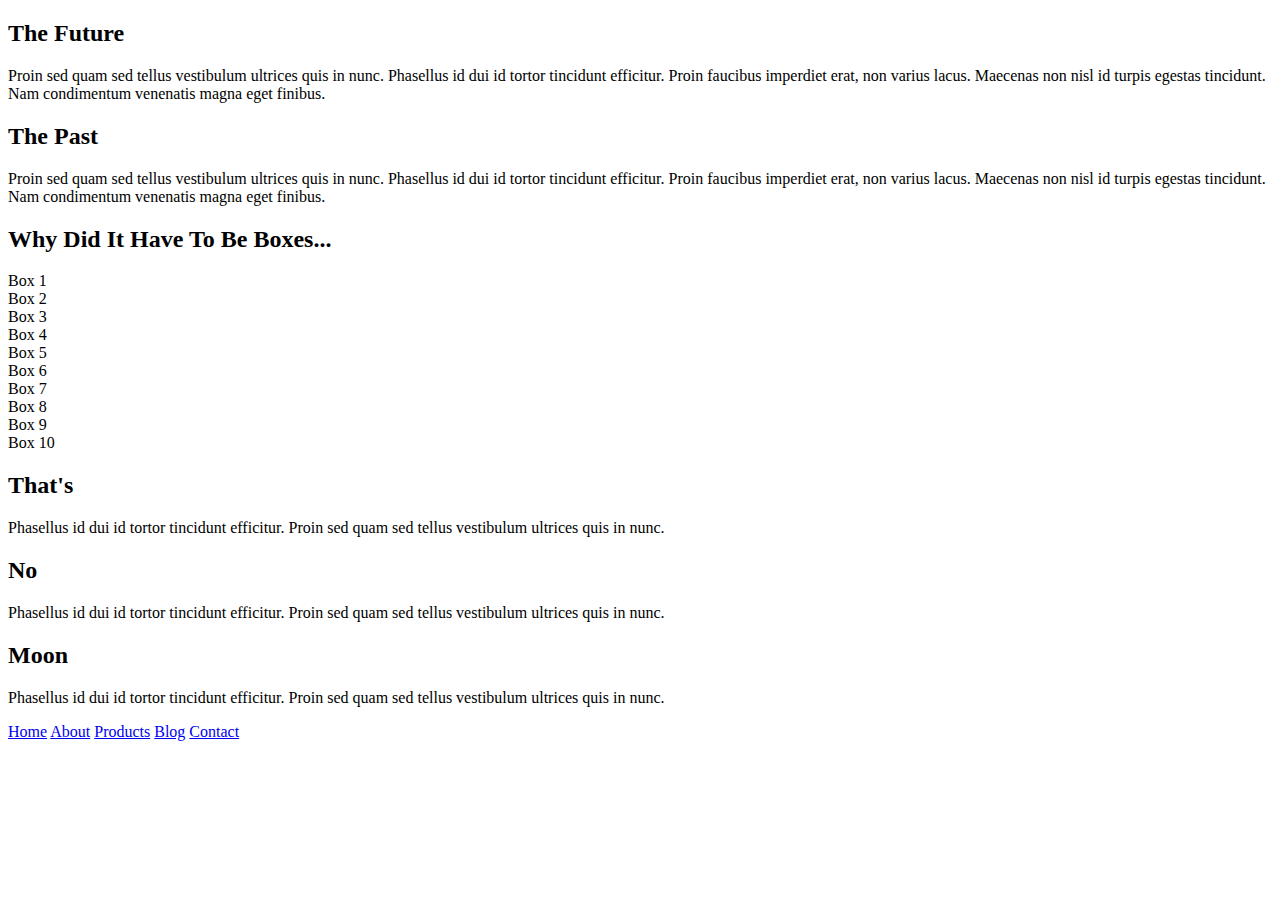
==== index.html @ d54ca3fa "Saving Sprint Project" ====
<!doctype html>

<html lang="en">

<head>
    <meta charset="utf-8">

    <title>Sprint Challenge - Home</title>

    <link href="https://fonts.googleapis.com/css?family=Roboto|Rubik" rel="stylesheet">
    <link rel="stylesheet" href="css/index.css">

</head>

<body>
    <div class="container">

        <section class="top-content">
            <div class="text-container">
                <h2>The Future</h2>
                <p>Proin sed quam sed tellus vestibulum ultrices quis in nunc. Phasellus id dui id tortor tincidunt
                    efficitur. Proin faucibus imperdiet erat, non varius lacus. Maecenas non nisl id turpis egestas
                    tincidunt. Nam condimentum venenatis magna eget finibus.</p>
            </div>
            <div class="text-container">
                <h2>The Past</h2>
                <p>Proin sed quam sed tellus vestibulum ultrices quis in nunc. Phasellus id dui id tortor tincidunt
                    efficitur. Proin faucibus imperdiet erat, non varius lacus. Maecenas non nisl id turpis egestas
                    tincidunt. Nam condimentum venenatis magna eget finibus.</p>
            </div>
        </section>

        <section class="middle-content">

            <h2>Why Did It Have To Be Boxes...</h2>

            <div class="boxes">
                <div class="box">Box 1</div>
                <div class="box">Box 2</div>
                <div class="box">Box 3</div>
                <div class="box">Box 4</div>
                <div class="box">Box 5</div>
                <div class="box">Box 6</div>
                <div class="box">Box 7</div>
                <div class="box">Box 8</div>
                <div class="box">Box 9</div>
                <div class="box">Box 10</div>
            </div>

        </section>

        <section class="bottom-content">

            <div class="text-container">
                <h2>That's</h2>
                <p>Phasellus id dui id tortor tincidunt efficitur. Proin sed quam sed tellus vestibulum ultrices quis in
                    nunc.</p>
            </div>
            <div class="text-container">
                <h2>No</h2>
                <p>Phasellus id dui id tortor tincidunt efficitur. Proin sed quam sed tellus vestibulum ultrices quis in
                    nunc.</p>
            </div>
            <div class="text-container">
                <h2>Moon</h2>
                <p>Phasellus id dui id tortor tincidunt efficitur. Proin sed quam sed tellus vestibulum ultrices quis in
                    nunc.</p>
            </div>

        </section>

        <footer>
            <nav>
                <a href="#">Home</a>
                <a href="#">About</a>
                <a href="#">Products</a>
                <a href="#">Blog</a>
                <a href="#">Contact</a>
            </nav>
        </footer>
    </div><!-- container -->
</body>

</html>
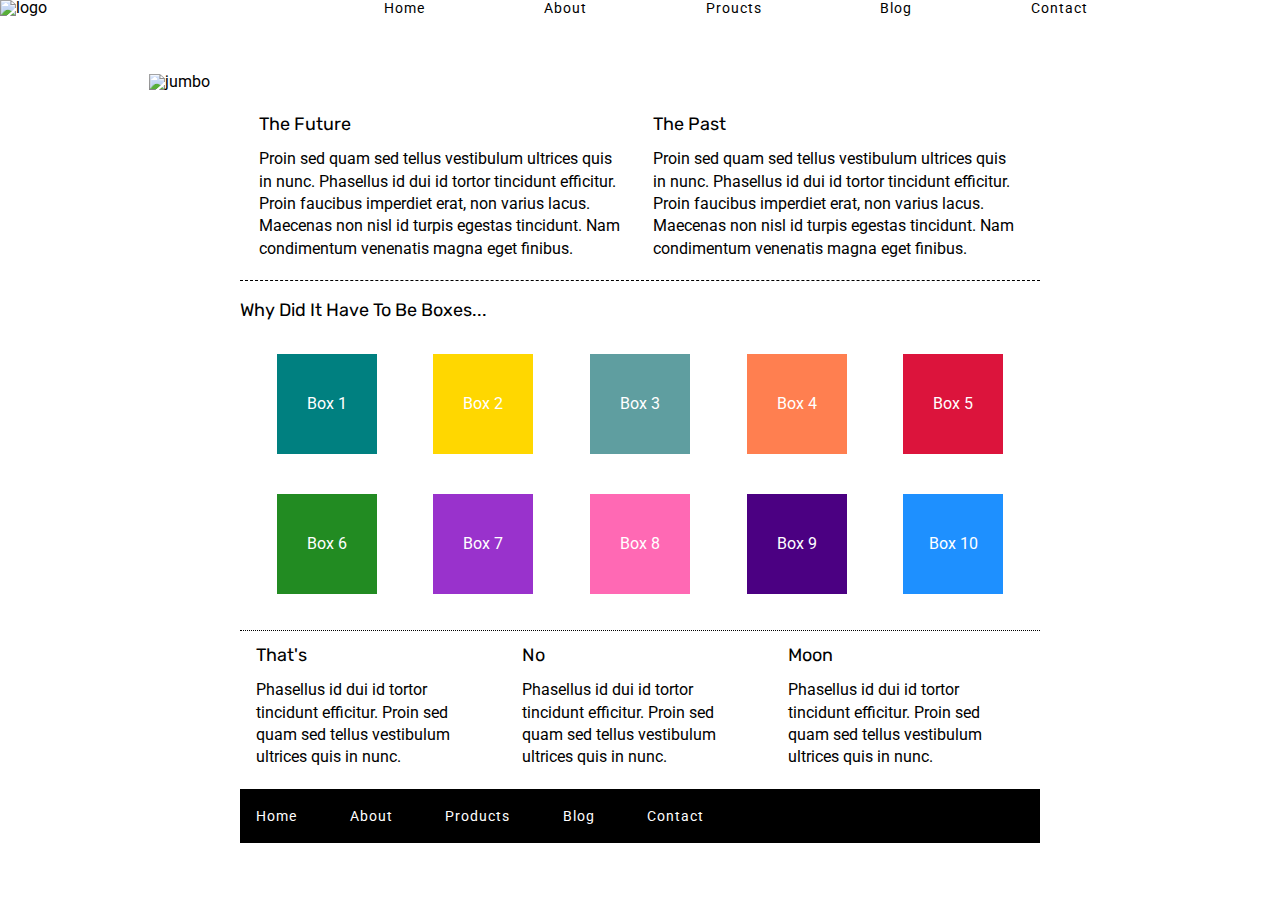
==== commit 3cec998d: "Save After 2 hours" ====
--- a/index.html
+++ b/index.html
@@ -11,6 +11,26 @@
     <link rel="stylesheet" href="css/index.css">
 
 </head>
+ <!-- Added Nav Bar to Project-->
+<header id="home">
+    <nav>
+      <div class="logo">
+        <img
+          src="img/lambda-black.png"
+          alt="logo">
+      </div>
+      <div class="links">
+        <a href="#home">Home</a>
+        <a href="#about">About</a>
+        <a href="#products">Proucts</a>
+        <a href="#blog">Blog</a>
+        <a href="#contact">Contact</a>
+      </div>
+    </nav>
+  </header>
+  <div class="header-img">
+    <img class="header-img" src="img/jumbo.jpg" alt="jumbo">
+  </div>
 
 <body>
     <div class="container">
@@ -30,24 +50,28 @@
             </div>
         </section>
 
-        <section class="middle-content">
+        <section id="experience">
+            <h2>Why Did It Have To Be Boxes...</h2>
+          
+            <div class="Boxing">
+              <div class="box teal">Box 1</div>
+              <div class="box gold">Box 2</div>
+              <div class="box cadetblue">Box 3</div>
+              <div class="box coral">Box 4</div>
+              <div class="box crimson">Box 5</div>
+            </div>
+          
+          
+            <div class="Boxing">
+              <div class="box forestgreen">Box 6</div>
+              <div class="box darkorchid">Box 7</div>
+              <div class="box hotpink">Box 8</div>
+              <div class="box indigo">Box 9</div>
+              <div class="box dodgerblue">Box 10</div>
+            </div>
+          </section>
 
-            <h2>Why Did It Have To Be Boxes...</h2>
-
-            <div class="boxes">
-                <div class="box">Box 1</div>
-                <div class="box">Box 2</div>
-                <div class="box">Box 3</div>
-                <div class="box">Box 4</div>
-                <div class="box">Box 5</div>
-                <div class="box">Box 6</div>
-                <div class="box">Box 7</div>
-                <div class="box">Box 8</div>
-                <div class="box">Box 9</div>
-                <div class="box">Box 10</div>
-            </div>
-
-        </section>
+          <div class="firstBorderLine"></div>
 
         <section class="bottom-content">
 
--- a/css/index.css
+++ b/css/index.css
@@ -0,0 +1,293 @@
+/* http://meyerweb.com/eric/tools/css/reset/ 
+   v2.0 | 20110126
+   License: none (public domain)
+*/
+
+html, body, div, span, applet, object, iframe,
+h1, h2, h3, h4, h5, h6, p, blockquote, pre,
+a, abbr, acronym, address, big, cite, code,
+del, dfn, em, img, ins, kbd, q, s, samp,
+small, strike, strong, sub, sup, tt, var,
+b, u, i, center,
+dl, dt, dd, ol, ul, li,
+fieldset, form, label, legend,
+table, caption, tbody, tfoot, thead, tr, th, td,
+article, aside, canvas, details, embed, 
+figure, figcaption, footer, header, hgroup, 
+menu, nav, output, ruby, section, summary,
+time, mark, audio, video {
+	margin: 0;
+	padding: 0;
+	border: 0;
+	font-size: 100%;
+	font: inherit;
+	vertical-align: baseline;
+}
+/* HTML5 display-role reset for older browsers */
+article, aside, details, figcaption, figure, 
+footer, header, hgroup, menu, nav, section {
+	display: block;
+}
+body {
+	line-height: 1;
+}
+ol, ul {
+	list-style: none;
+}
+blockquote, q {
+	quotes: none;
+}
+blockquote:before, blockquote:after,
+q:before, q:after {
+	content: '';
+	content: none;
+}
+table {
+	border-collapse: collapse;
+	border-spacing: 0;
+}
+
+* {
+    box-sizing: border-box;
+}
+
+html, body {
+    height: 100%;
+    font-family: 'Roboto', sans-serif;
+}
+
+h1, h2, h3, h4, h5 {
+    font-size: 18px;
+    margin-bottom: 15px;
+    font-family: 'Rubik', sans-serif;
+}
+
+p {
+    line-height: 1.4;
+}
+
+/* Adding Nav CSS Here */
+header{
+    height:0%;
+    background-color:#E0FFFF;
+    background-repeat:no-repeat;
+    background-size:cover;
+    background-position:center;
+    background-attachment:fixed;
+  }
+  /* nav styles start here  */
+  header nav{
+    width:100%;
+    
+    display:flex;
+    justify-content:space-between;
+  }
+  
+  .logo{
+  border: 23%;
+    width:20%;
+  
+
+   /* Why is the logo imgage getting smaller? */ 
+  }
+  .logo img{
+    max-width:100%;
+    
+  }
+  .links{
+    font-size: 14px;
+    padding-right: 15%;
+    width:70%;
+    display:flex;
+    justify-content:space-between;
+    align-items:center;
+  }
+  nav a{
+    color:black;
+    text-decoration:none;
+    letter-spacing:1px;
+  }
+  nav a:hover{
+    color:rgb(93, 199, 199);
+  }
+  /* nav styles end here  */
+  .header-img {
+      margin-top:3%;
+      margin-bottom:1%;
+      padding-left:6%;
+  }
+
+.container {
+    width: 800px;
+    margin: 0 auto;
+}
+
+.top-content {
+    display: flex;
+    flex-wrap: wrap;
+    justify-content: space-evenly;
+    margin-bottom: 20px;
+    border-bottom: 1px dashed black;
+}
+
+.top-content .text-container {
+    width: 48%;
+    padding: 0 1%;
+    padding-bottom: 20px;  
+}
+
+/* Boxing Start */
+
+.box{
+	width:100px;
+  height:100px;
+  color: white;
+  display: flex;
+  flex-direction: row;
+  align-items: center;
+  justify-content: space-between;
+  margin:1% 0;
+  margin-left:2%;
+  width:20%
+  
+}
+ 
+.Boxing {
+  display: flex;
+  flex-direction: row;
+  justify-content: space-evenly;
+  
+}
+
+.teal{
+  width: 12.5%;
+  height: 100px;
+  background: teal;
+  margin: 20px 2.5%;
+  display: flex;
+  justify-content: space-evenly;
+  align-content: space-between;
+}
+.gold{
+  width: 12.5%;
+  height: 100px;
+  background:gold;
+  margin: 20px 2.5%;
+  display: flex;
+  justify-content: space-evenly;
+  align-content: space-between;
+}
+.cadetblue{
+  width: 12.5%;
+  height: 100px;
+  background: cadetblue;
+  margin: 20px 2.5%;
+  display: flex;
+  justify-content: space-evenly;
+  align-content: space-between;
+}
+.coral {
+  width: 12.5%;
+  height: 100px;
+  background: coral;
+  margin: 20px 2.5%;
+  display: flex;
+  justify-content: space-evenly;
+  align-content: space-between;
+}
+.crimson{
+  width: 12.5%;
+  height: 100px;
+  background: crimson;
+  margin: 20px 2.5%;
+  display: flex;
+  justify-content: space-evenly;
+  align-content: space-between;
+}
+.forestgreen{
+  width: 12.5%;
+  height: 100px;
+  background: forestgreen;
+  margin: 20px 2.5%;
+  display: flex;
+  justify-content: space-evenly;
+  align-content: space-between;
+}
+.darkorchid{
+  width: 12.5%;
+  height: 100px;
+  background: darkorchid;
+  margin: 20px 2.5%;
+  display: flex;
+  justify-content: space-evenly;
+  align-content: space-between;
+}
+.hotpink{
+  width: 12.5%;
+  height: 100px;
+  background: hotpink;
+  margin: 20px 2.5%;
+  display: flex;
+  justify-content: space-evenly;
+  align-content: space-between;
+}
+.indigo{
+  width: 12.5%;
+  height: 100px;
+  background: indigo;
+  margin: 20px 2.5%;
+  display: flex;
+  justify-content: space-evenly;
+  align-content: space-between;
+}
+.dodgerblue{
+  width: 12.5%;
+  height: 100px;
+  background: dodgerblue;
+  margin: 20px 2.5%;
+  display: flex;
+  justify-content: space-evenly;
+  align-content: space-between;
+}
+
+/*Boxing End */
+
+.firstBorderLine {
+	display:flex;
+	padding: 1%;
+	border-bottom:1px dotted black;
+	margin-bottom: 15px;
+}
+
+.bottom-content {
+    display: flex;
+    margin: 0 2% 20px;
+    justify-content: space-around;
+}
+
+.bottom-content .text-container {
+    padding-right: 4%;
+}
+
+.bottom-content .text-container:last-child {
+    padding-right: 0;
+}
+
+footer {
+    width: 100%;
+    background: black;
+}
+
+footer nav {
+    width: 60%;
+    display: flex;
+    justify-content: space-between;
+    align-items: center;
+    padding: 20px 2%;
+    font-size: 14px;
+}
+
+footer nav a {
+    color: white;
+    text-decoration: none;
+}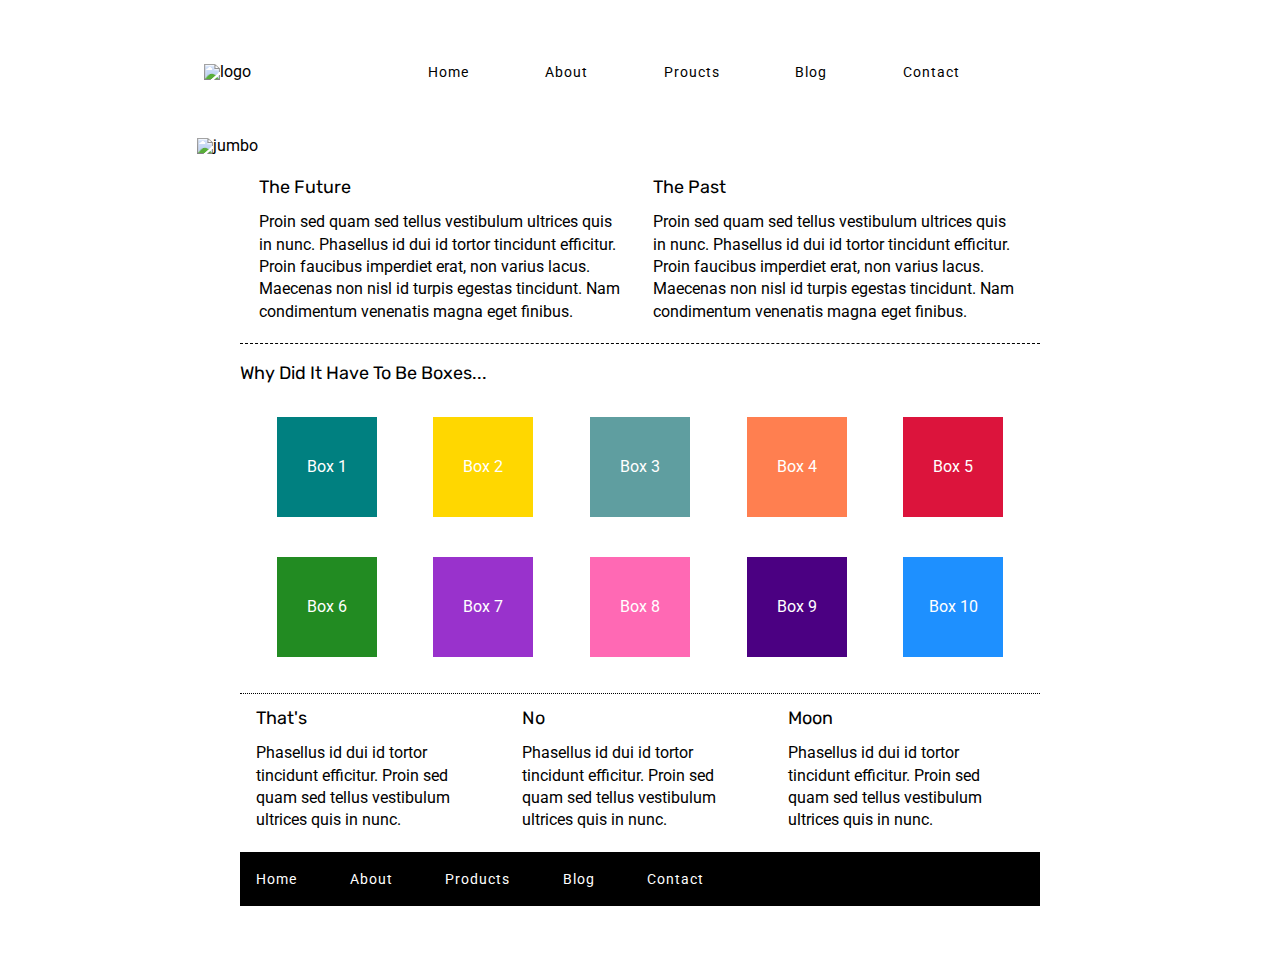
==== commit a456c729: "Edited after one on one" ====
--- a/index.html
+++ b/index.html
@@ -11,26 +11,24 @@
     <link rel="stylesheet" href="css/index.css">
 
 </head>
- <!-- Added Nav Bar to Project-->
+<!-- Added Nav Bar to Project-->
 <header id="home">
     <nav>
-      <div class="logo">
-        <img
-          src="img/lambda-black.png"
-          alt="logo">
-      </div>
-      <div class="links">
-        <a href="#home">Home</a>
-        <a href="#about">About</a>
-        <a href="#products">Proucts</a>
-        <a href="#blog">Blog</a>
-        <a href="#contact">Contact</a>
-      </div>
+        <div class="logo">
+            <img src="img/lambda-black.png" alt="logo">
+        </div>
+        <div class="links">
+            <a href="#home">Home</a>
+            <a href="about.html">About</a>
+            <a href="#products">Proucts</a>
+            <a href="#blog">Blog</a>
+            <a href="#contact">Contact</a>
+        </div>
     </nav>
-  </header>
-  <div class="header-img">
+</header>
+<div class="header-img">
     <img class="header-img" src="img/jumbo.jpg" alt="jumbo">
-  </div>
+</div>
 
 <body>
     <div class="container">
@@ -52,26 +50,26 @@
 
         <section id="experience">
             <h2>Why Did It Have To Be Boxes...</h2>
-          
+
             <div class="Boxing">
-              <div class="box teal">Box 1</div>
-              <div class="box gold">Box 2</div>
-              <div class="box cadetblue">Box 3</div>
-              <div class="box coral">Box 4</div>
-              <div class="box crimson">Box 5</div>
+                <div class="box teal">Box 1</div>
+                <div class="box gold">Box 2</div>
+                <div class="box cadetblue">Box 3</div>
+                <div class="box coral">Box 4</div>
+                <div class="box crimson">Box 5</div>
             </div>
-          
-          
+
+
             <div class="Boxing">
-              <div class="box forestgreen">Box 6</div>
-              <div class="box darkorchid">Box 7</div>
-              <div class="box hotpink">Box 8</div>
-              <div class="box indigo">Box 9</div>
-              <div class="box dodgerblue">Box 10</div>
+                <div class="box forestgreen">Box 6</div>
+                <div class="box darkorchid">Box 7</div>
+                <div class="box hotpink">Box 8</div>
+                <div class="box indigo">Box 9</div>
+                <div class="box dodgerblue">Box 10</div>
             </div>
-          </section>
+        </section>
 
-          <div class="firstBorderLine"></div>
+        <div class="firstBorderLine"></div>
 
         <section class="bottom-content">
 
--- a/css/index.css
+++ b/css/index.css
@@ -78,13 +78,14 @@
   /* nav styles start here  */
   header nav{
     width:100%;
-    
+    margin-top: 5%;
     display:flex;
     justify-content:space-between;
   }
   
   .logo{
-  border: 23%;
+    border: 23%;
+    margin-left: 15%;
     width:20%;
   
 
@@ -92,16 +93,20 @@
   }
   .logo img{
     max-width:100%;
+  
+    padding-left: 5%;
     
   }
   .links{
     font-size: 14px;
-    padding-right: 15%;
+    padding-right: 25%;
     width:70%;
     display:flex;
     justify-content:space-between;
     align-items:center;
   }
+
+  
   nav a{
     color:black;
     text-decoration:none;
@@ -114,7 +119,7 @@
   .header-img {
       margin-top:3%;
       margin-bottom:1%;
-      padding-left:6%;
+      padding-left:8%;
   }
 
 .container {
@@ -290,4 +295,84 @@
 footer nav a {
     color: white;
     text-decoration: none;
-}+}
+
+/* About Middle Section */
+
+.All {
+	display:flex;
+	border-bottom:1.5px dotted black;
+	padding:2%;
+	width:45%;
+	margin-top:5%;
+	flex-direction: column;
+	justify-content: space-evenly;
+	background-color: white;
+	text-align: left;
+}
+
+.one {
+	display: flex;
+	flex-direction: column;
+	align-self: center;
+	align-items: flex-start;
+	height:700px
+}
+
+.two {
+    display: flex;
+    flex-direction: column;
+    margin-left:55%;
+    margin-top: -87.5%;
+	width:100%;
+	position: relative;
+	bottom: 2px;
+}
+
+
+
+.button {
+    width: 150px;
+    height: 70px;
+    background-color: white; 
+    border: solid 2px black;
+    color: black;
+    padding: 10px 32px;
+    border-radius: 10%;
+    text-align: center;
+    text-decoration: none;
+    display: flex;
+    font-size: 14px;
+    margin: 4px 2px;
+    margin-top: 10%;
+    -webkit-transition-duration: 0.4s; 
+    transition-duration: 0.4s;
+    cursor: pointer;
+  }
+.button5:hover {
+  background-color: #555555;
+  color: white;
+}
+
+
+.container2 {
+    width: 800px;
+    margin: 3% auto;
+    margin-bottom: 3%;
+    margin-top: 4%;
+}
+
+.top-content {
+    display: flex;
+    flex-wrap: wrap;
+    justify-content: space-evenly;
+    margin-bottom: 20px;
+    border-bottom: 1px dashed black;
+}
+
+.top-content .text-container {
+    width: 48%;
+    padding: 0 1%;
+    padding-bottom: 20px;  
+}
+
